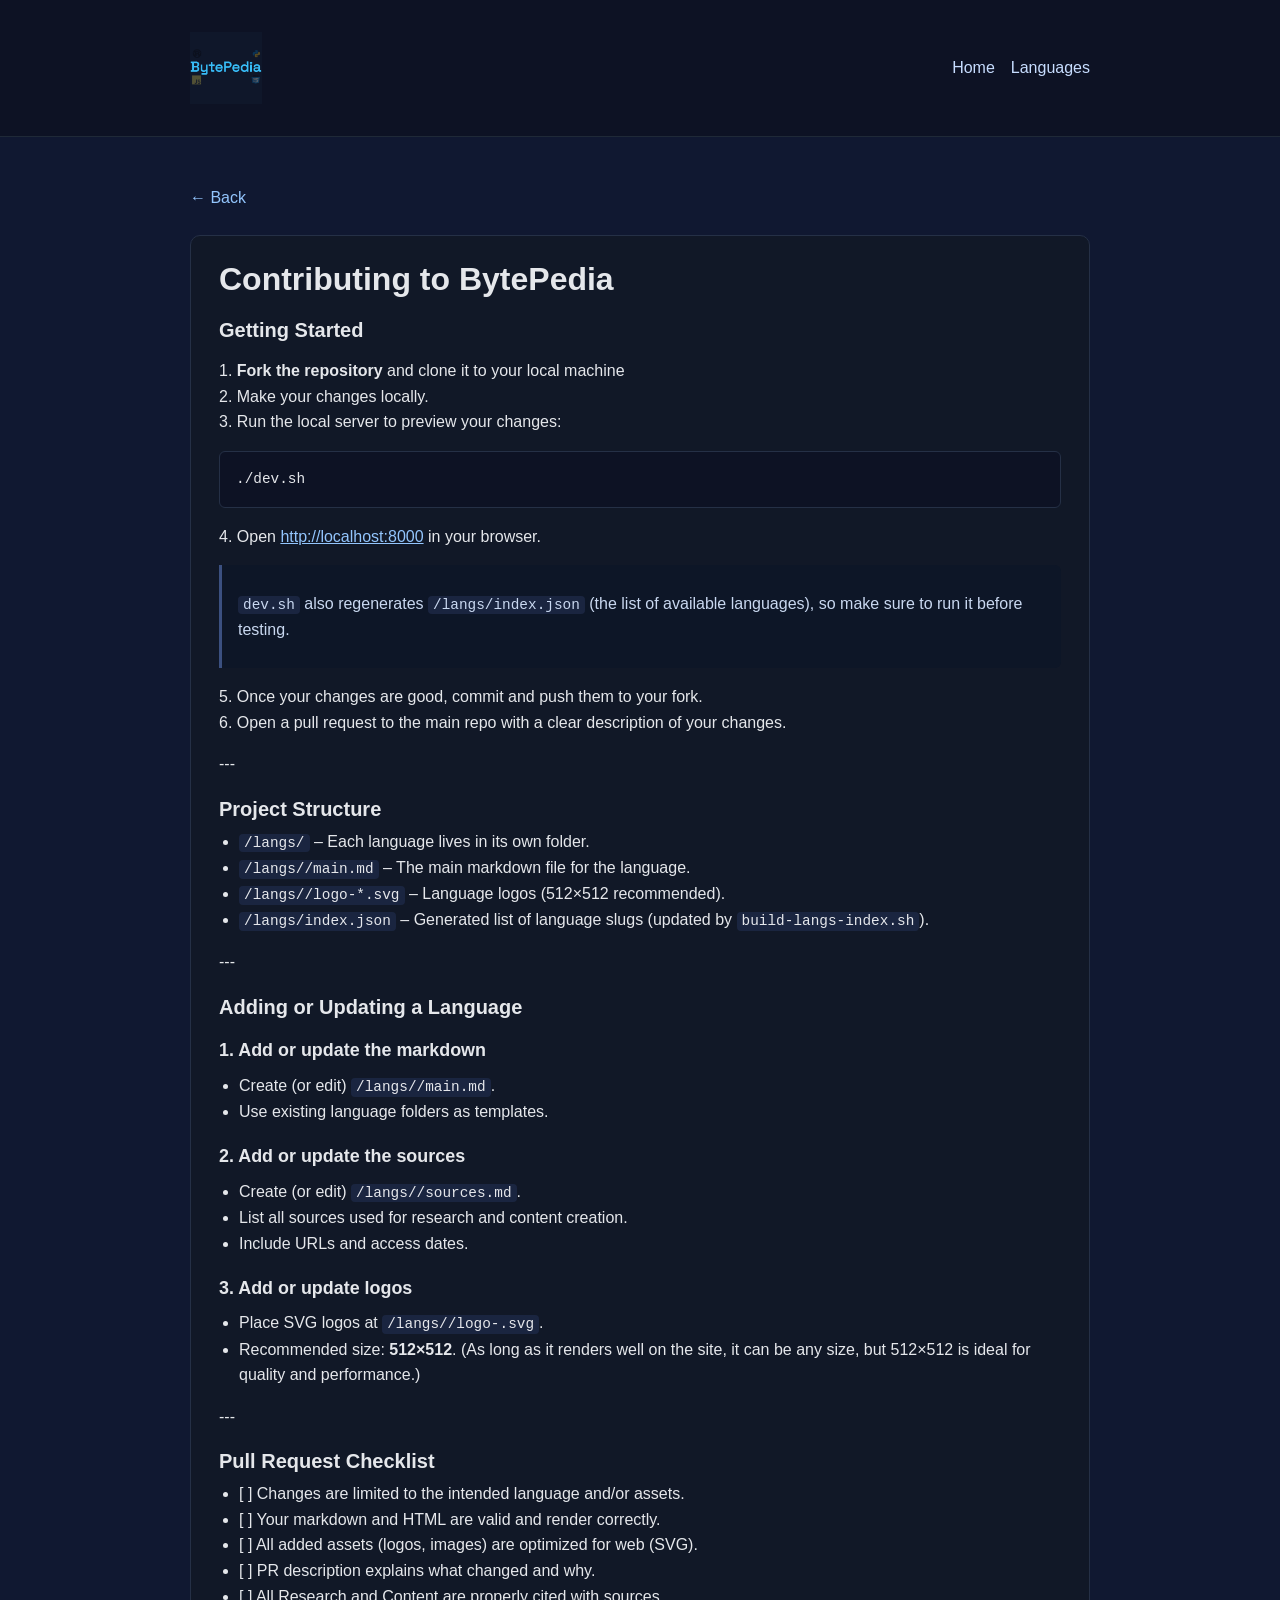
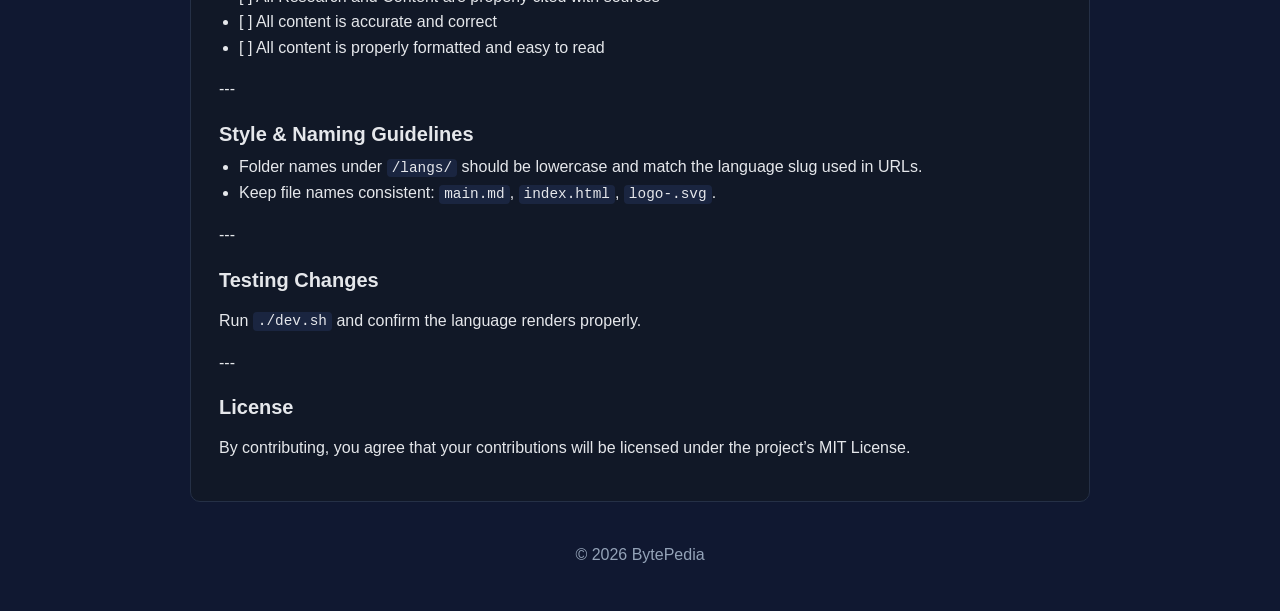
==== contributing/index.html @ c2387426 "Contributing" ====
<!DOCTYPE html>
<html lang="en">
<head>
  <meta charset="UTF-8">
  <meta name="viewport" content="width=device-width, initial-scale=1.0">
  <title>Langs | BytePedia</title>
  <meta name="description" content="All programming languages in BytePedia">
  <meta property="og:title" content="BytePedia">
  <meta property="og:description" content="All programming languages in BytePedia">
  <meta property="og:image" content="/assets/logo-v1.svg">
  <meta property="og:url" content="${window.langUrl || window.location.href}">
  <meta property="og:type" content="website">
  <meta name="twitter:card" content="summary_large_image">
  <meta name="twitter:title" content="BytePedia">
  <meta name="twitter:description" content="All programming languages in BytePedia">
  <meta name="twitter:image" content="/assets/logo-v1.svg">
  <meta name="twitter:site" content="@BytePedia">
  <meta name="twitter:creator" content="@SeradedStripes">
  <link rel="stylesheet" href="/style.css">
  <link rel="icon" href="/favicon.ico">
</head>
<body>
  <header class="hero">
    <div class="container">
      <img rel="preload" src="/assets/logo-v1.svg" alt="BytePedia Logo" width="72" height="72" style="vertical-align: middle; margin-right: 10px;">
      <nav class="header-nav" aria-label="Primary navigation">
        <ul>
          <li><a href="/">Home</a></li>
          <li><a href="/langs/">Languages</a></li>
        </ul>
      </nav>
    </div>
  </header>
  <main class="container">
    <a class="back-link" href="../">&larr; Back</a>
    <div class="lang-content" id="contributing-guidelines"></div>
  </main>

  <footer>
    <p>&copy; 2026 BytePedia</p>
  </footer>

  <script src="/libs/md-html/main.js"></script>
  <script>
    BytePedia.loadMarkdown('CONTRIBUTING.md', 'contributing-guidelines');
  </script>
</body>
</html>
---- style.css ----
* {
	box-sizing: border-box;
}

body {
	margin: 0;
	font-family: "Segoe UI", Tahoma, Geneva, Verdana, sans-serif;
	line-height: 1.6;
	color: #e5e7eb;
	background-color: #101831;
}

.container {
	width: min(900px, 92%);
	margin: 0 auto;
}

.hero {
	background: #0d1224;
	color: #f9fafb;
	padding: 2rem 0;
	margin-bottom: 1.5rem;
	border-bottom: 1px solid #1f2937;
}

.hero .container {
	display: flex;
	align-items: center;
	justify-content: space-between;
	gap: 1.25rem;
}

h1,
h2 {
	line-height: 1.2;
	margin: 0 0 0.75rem;
}

.hero h1 {
	font-size: clamp(2rem, 5vw, 3rem);
	margin: 0;
}

.header-nav ul {
	list-style: none;
	padding-left: 0;
	margin: 0;
	display: flex;
	gap: 1rem;
	flex-wrap: wrap;
}

.header-nav li {
	margin: 0;
}

.header-nav a {
	text-decoration: none;
	color: #c7ddff;
	font-weight: 500;
}

.header-nav a:hover {
	color: #ffffff;
	text-decoration: underline;
}

main section {
	background: #111827;
	border: 1px solid #253046;
	border-radius: 10px;
	padding: 1.2rem;
	margin-bottom: 1rem;
}

a {
	color: #93c5fd;
}

a:hover {
	color: #bfdbfe;
}

ul,
ol {
	margin: 0.5rem 0 0;
	padding-left: 1.25rem;
}

footer {
	text-align: center;
	color: #94a3b8;
	padding: 1.5rem 1rem 2rem;
}

.lang-content {
	background: #111827;
	border: 1px solid #253046;
	border-radius: 10px;
	padding: 1.5rem 1.75rem;
	margin-top: 1.5rem;
}

.lang-content h1 { font-size: 2rem; margin: 0 0 0.5rem; }
.lang-content h2 { font-size: 1.25rem; margin: 1.25rem 0 0.4rem; }
.lang-content h3 { font-size: 1.12rem; margin: 1.1rem 0 0.35rem; }
.lang-content h4 { font-size: 1rem; margin: 1rem 0 0.3rem; }
.lang-content h5 { font-size: 0.9rem; margin: 0.9rem 0 0.25rem; }
.lang-content h6 { font-size: 0.82rem; margin: 0.8rem 0 0.2rem; }

.lang-content img {
	max-width: 100%;
	height: auto;
	display: block;
	margin: 0.5rem 0;
}

.lang-content pre {
	background: #0d1224;
	border: 1px solid #253046;
	border-radius: 6px;
	padding: 1rem;
	overflow-x: auto;
}

.lang-content code {
	font-family: "Fira Code", "Consolas", monospace;
	font-size: 0.9rem;
}

.lang-content :not(pre) > code {
	background: #1a2540;
	padding: 0.1em 0.35em;
	border-radius: 4px;
}

.lang-content blockquote {
	margin: 0.75rem 0;
	padding: 0.6rem 1rem;
	border-left: 3px solid #3b5080;
	background: #0d1627;
	border-radius: 0 6px 6px 0;
	color: #c9d8f0;
}

.lang-content blockquote ul {
	margin: 0;
	padding-left: 1.25rem;
}

.lang-content hr {
	border: none;
	border-top: 1px solid #253046;
	margin: 1rem 0;
}

.back-link {
	display: inline-block;
	margin: 1.5rem 0 0;
	color: #93c5fd;
	text-decoration: none;
}

.back-link:hover { text-decoration: underline; }

.lang-search {
	background: #111827;
	border: 1px solid #253046;
	border-radius: 10px;
	padding: 1.2rem;
	margin: 1rem 0 1.5rem;
}

.lang-search h2 {
	margin: 0 0 0.75rem;
}

.lang-search input {
	width: 100%;
	padding: 0.78rem 0.85rem;
	border-radius: 8px;
	border: 1px solid #3b5080;
	background: #0a1328;
	color: #e5e7eb;
	font: inherit;
	margin-bottom: 0.85rem;
}

.lang-search input:focus {
	outline: 2px solid #93c5fd;
	outline-offset: 1px;
}

.language-table-wrap {
	overflow-x: auto;
	border: 1px solid #253046;
	border-radius: 8px;
}

.language-table {
	width: 100%;
	border-collapse: collapse;
	min-width: 420px;
}

.language-table thead th {
	text-align: left;
	padding: 0.62rem 0.72rem;
	background: #0d1224;
	border-bottom: 1px solid #253046;
	font-weight: 600;
	color: #c9d8f0;
}

.language-table td {
	padding: 0.58rem 0.72rem;
	border-bottom: 1px solid #1f2a42;
	background: #0f192e;
}

.language-table tbody tr:last-child td {
	border-bottom: none;
}

.language-table tbody tr.lang-row {
	cursor: pointer;
}

.language-table tbody tr.lang-row:hover td {
	background: #16233e;
}

.language-table tbody tr.lang-row:focus {
	outline: 2px solid #93c5fd;
	outline-offset: -2px;
}

.lang-preview-panel {
	margin: 1.25rem 0 1.5rem;
	border: 1px solid #253046;
	border-radius: 10px;
	overflow: hidden;
}

.lang-preview-bar {
	display: flex;
	align-items: center;
	justify-content: space-between;
	padding: 0.5rem 0.9rem;
	background: #0d1224;
	border-bottom: 1px solid #253046;
}

.lang-preview-title {
	font-weight: 600;
	color: #c9d8f0;
	font-size: 0.95rem;
}

.lang-preview-close {
	background: none;
	border: none;
	color: #94a3b8;
	font-size: 1.3rem;
	line-height: 1;
	cursor: pointer;
	padding: 0 0.2rem;
}

.lang-preview-close:hover {
	color: #ffffff;
}

.lang-preview-body {
	display: grid;
	gap: 1rem;
}

.lang-preview-body .lang-content {
	margin: 0;
}

.lang-preview-body .lang-content + .lang-content {
	margin-top: 0.8rem;
}

@media (max-width: 560px) {
	.language-table {
		min-width: 100%;
	}

	.language-table thead th,
	.language-table td {
		padding: 0.55rem 0.6rem;
	}
}

.sr-only {
	position: absolute;
	width: 1px;
	height: 1px;
	padding: 0;
	margin: -1px;
	overflow: hidden;
	clip: rect(0, 0, 0, 0);
	white-space: nowrap;
	border: 0;
}
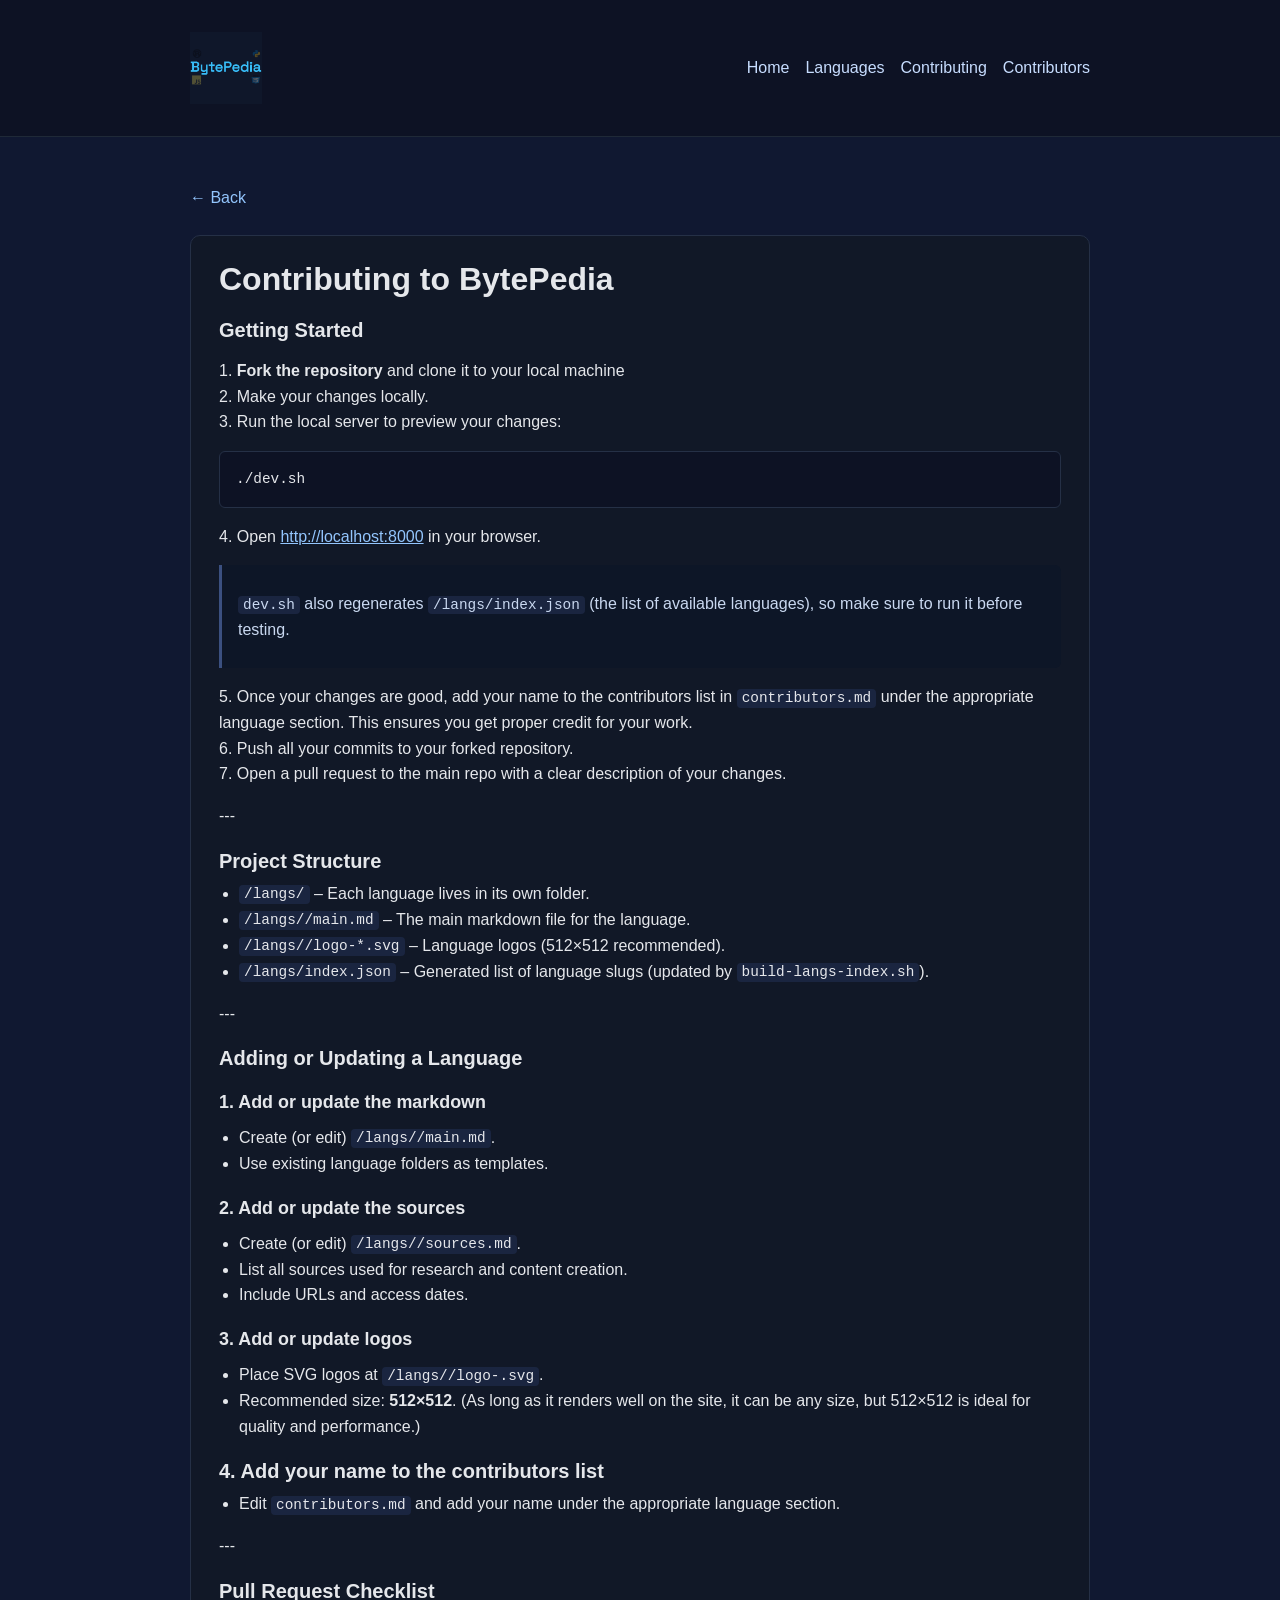
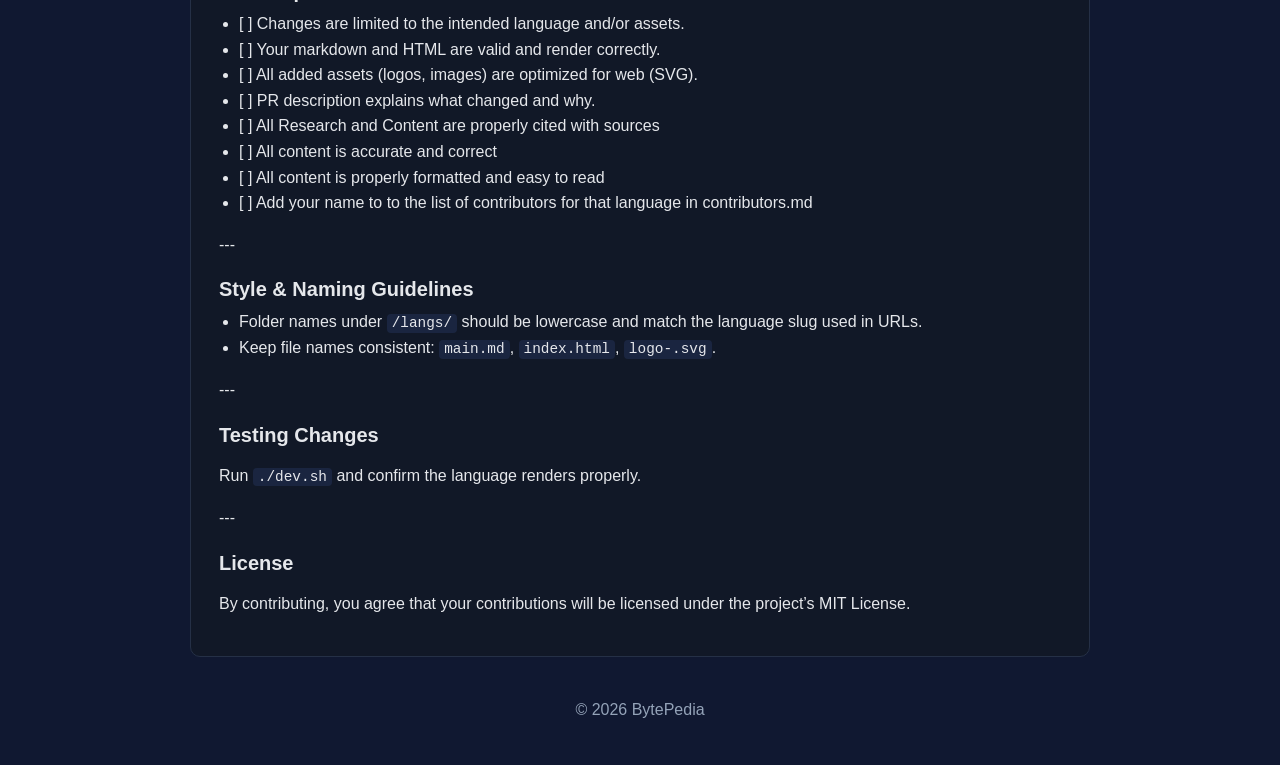
==== commit d9796526: "Update header" ====
--- a/contributing/index.html
+++ b/contributing/index.html
@@ -27,6 +27,8 @@
         <ul>
           <li><a href="/">Home</a></li>
           <li><a href="/langs/">Languages</a></li>
+          <li><a href="/contributing/">Contributing</a></li>
+          <li><a href="/contributors/">Contributors</a></li>
         </ul>
       </nav>
     </div>
